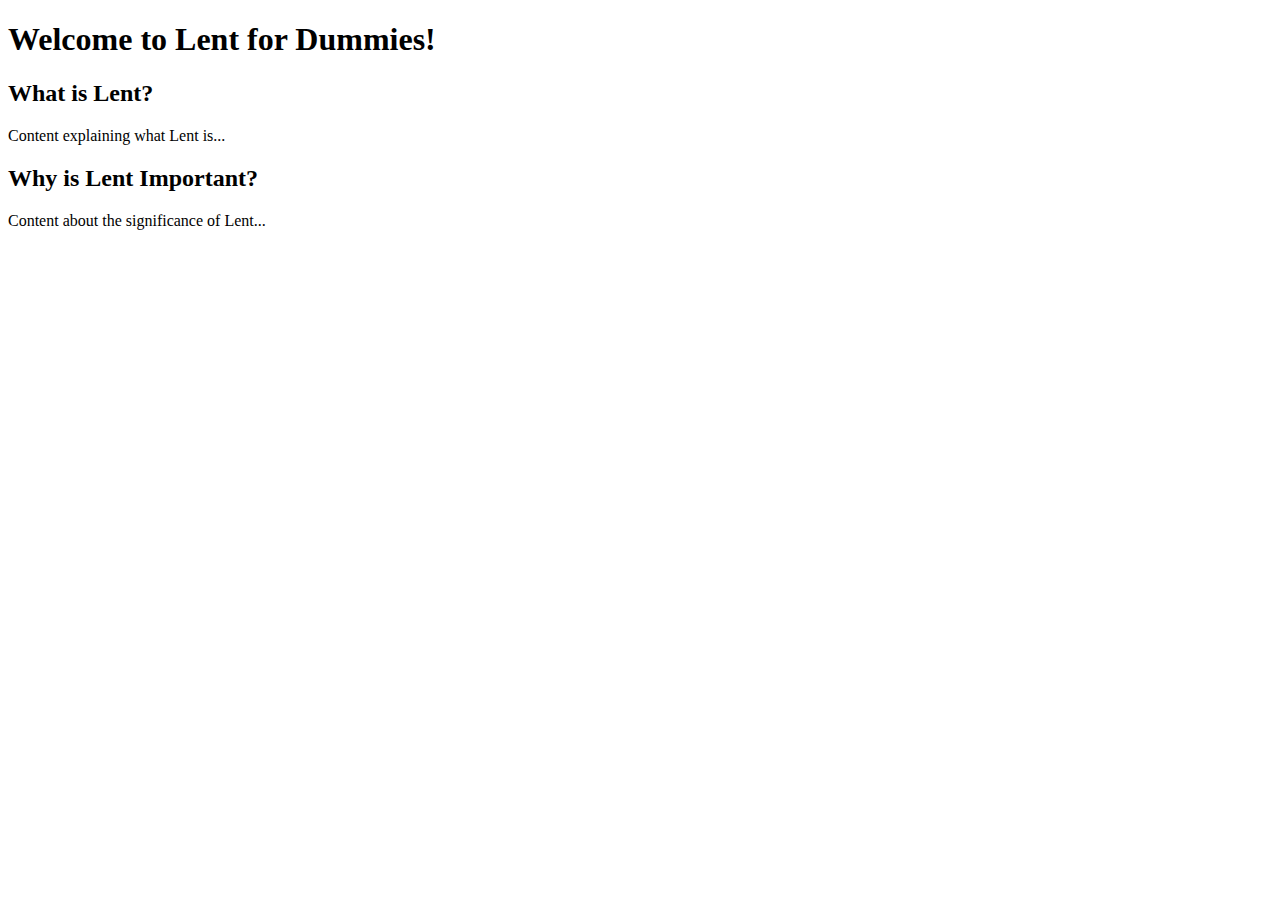
==== index.html @ c5448478 "Create index.html" ====
<!DOCTYPE html>
<html lang="en">
<head>
    <meta charset="UTF-8">
    <meta name="viewport" content="width=device-width, initial-scale=1.0">
    <title>Lent for Dummies</title>
</head>
<body>
    <header>
        <h1>Welcome to Lent for Dummies!</h1>
    </header>
    <main>
        <section>
            <h2>What is Lent?</h2>
            <p>Content explaining what Lent is...</p>
        </section>
        <section>
            <h2>Why is Lent Important?</h2>
            <p>Content about the significance of Lent...</p>
        </section>
    </main>
</body>
</html>
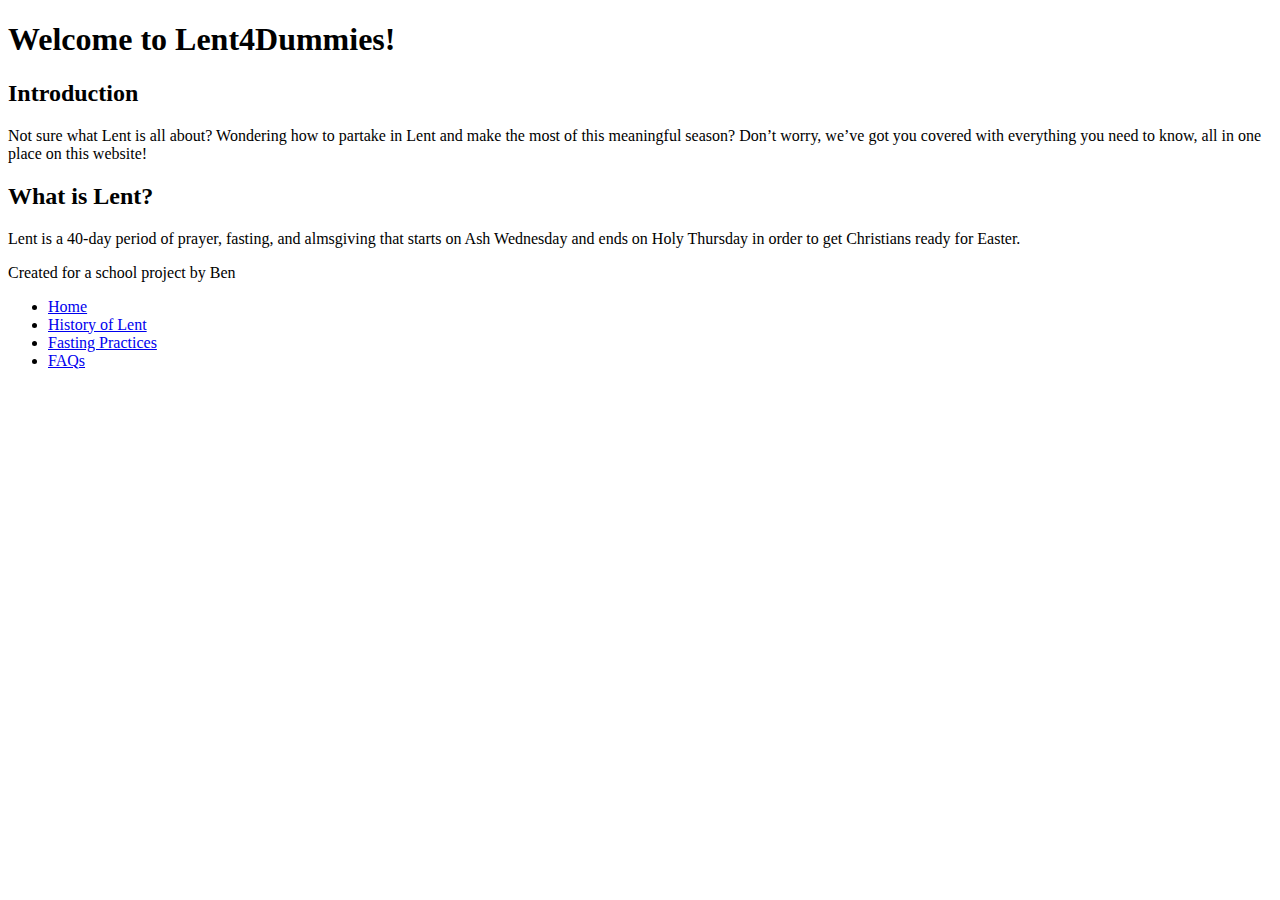
==== commit f963b224: "Update index.html" ====
--- a/index.html
+++ b/index.html
@@ -4,20 +4,37 @@
     <meta charset="UTF-8">
     <meta name="viewport" content="width=device-width, initial-scale=1.0">
     <title>Lent for Dummies</title>
+    <link rel="stylesheet" href="styles.css"> <!-- Link to a CSS file for styling -->
 </head>
 <body>
     <header>
-        <h1>Welcome to Lent for Dummies!</h1>
+        <h1>Welcome to Lent4Dummies!</h1>
     </header>
+
     <main>
         <section>
+            <h2>Introduction</h2>
+            <p>Not sure what Lent is all about? Wondering how to partake in Lent and make the most of this meaningful season? Don’t worry, we’ve got you covered with everything you need to know, all in one place on this website!</p>
+        </section>
+
+        <section>
             <h2>What is Lent?</h2>
-            <p>Content explaining what Lent is...</p>
-        </section>
-        <section>
-            <h2>Why is Lent Important?</h2>
-            <p>Content about the significance of Lent...</p>
+            <p>Lent is a 40-day period of prayer, fasting, and almsgiving that starts on Ash Wednesday and ends on Holy Thursday in order to get Christians ready for Easter. </p>
         </section>
     </main>
+
+    <footer>
+        <p>Created for a school project by Ben</p>
+    </footer>
 </body>
 </html>
+<nav>
+    <ul>
+        <li><a href="index.html">Home</a></li>
+        <li><a href="history.html">History of Lent</a></li>
+        <li><a href="fasting.html">Fasting Practices</a></li>
+        <li><a href="faq.html">FAQs</a></li>
+    </ul>
+</nav>
+
+
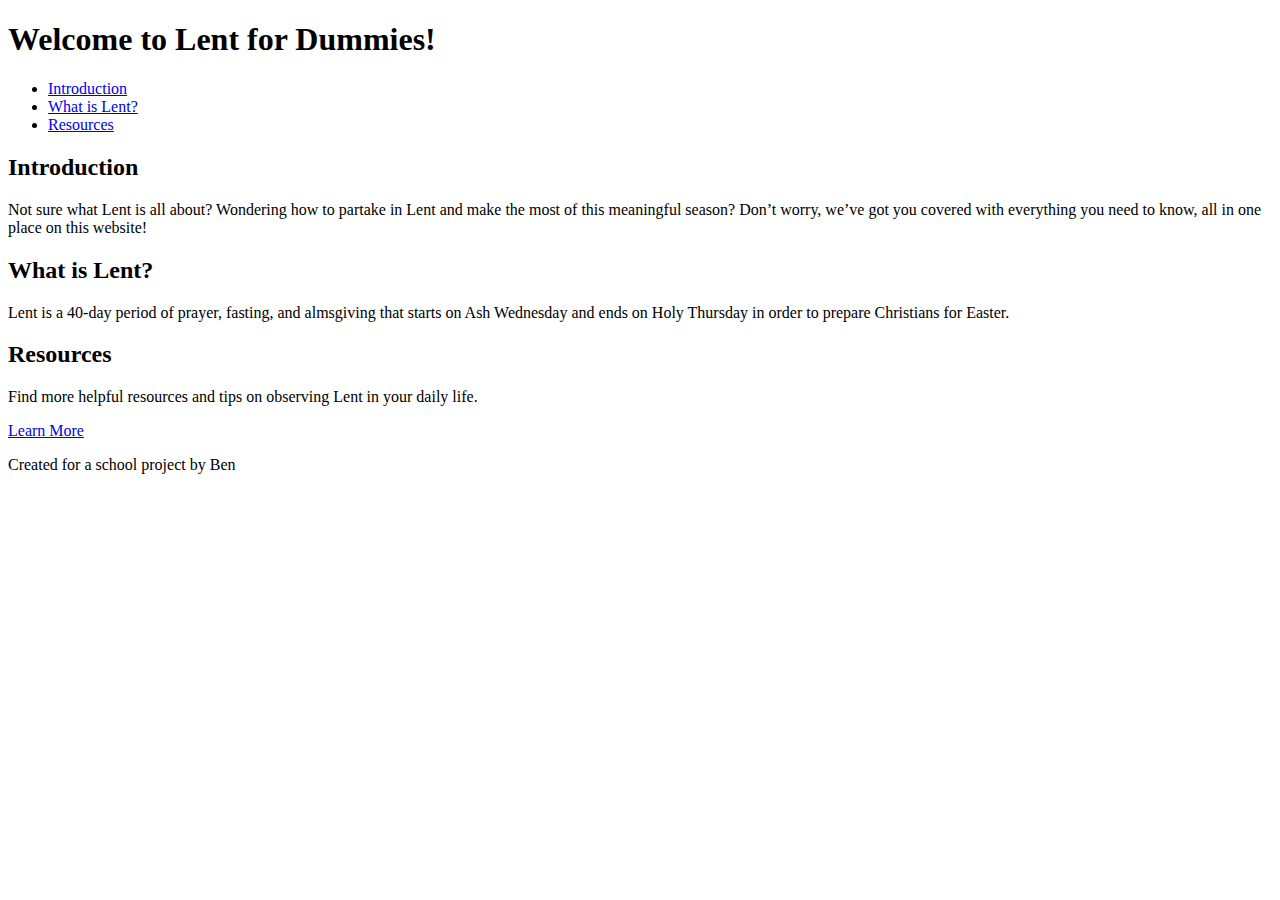
==== commit 64ba9a9f: "Update index.html" ====
--- a/index.html
+++ b/index.html
@@ -4,22 +4,37 @@
     <meta charset="UTF-8">
     <meta name="viewport" content="width=device-width, initial-scale=1.0">
     <title>Lent for Dummies</title>
-    <link rel="stylesheet" href="styles.css"> <!-- Link to a CSS file for styling -->
+    <link rel="stylesheet" href="styles.css">
 </head>
 <body>
     <header>
-        <h1>Welcome to Lent4Dummies!</h1>
+        <div class="container">
+            <h1>Welcome to Lent for Dummies!</h1>
+            <nav>
+                <ul>
+                    <li><a href="#intro">Introduction</a></li>
+                    <li><a href="#what-is-lent">What is Lent?</a></li>
+                    <li><a href="#resources">Resources</a></li>
+                </ul>
+            </nav>
+        </div>
     </header>
 
-    <main>
-        <section>
+    <main class="container">
+        <section id="intro">
             <h2>Introduction</h2>
             <p>Not sure what Lent is all about? Wondering how to partake in Lent and make the most of this meaningful season? Don’t worry, we’ve got you covered with everything you need to know, all in one place on this website!</p>
         </section>
 
-        <section>
+        <section id="what-is-lent">
             <h2>What is Lent?</h2>
-            <p>Lent is a 40-day period of prayer, fasting, and almsgiving that starts on Ash Wednesday and ends on Holy Thursday in order to get Christians ready for Easter. </p>
+            <p>Lent is a 40-day period of prayer, fasting, and almsgiving that starts on Ash Wednesday and ends on Holy Thursday in order to prepare Christians for Easter.</p>
+        </section>
+
+        <section id="resources">
+            <h2>Resources</h2>
+            <p>Find more helpful resources and tips on observing Lent in your daily life.</p>
+            <a href="#" class="btn">Learn More</a>
         </section>
     </main>
 
@@ -28,13 +43,6 @@
     </footer>
 </body>
 </html>
-<nav>
-    <ul>
-        <li><a href="index.html">Home</a></li>
-        <li><a href="history.html">History of Lent</a></li>
-        <li><a href="fasting.html">Fasting Practices</a></li>
-        <li><a href="faq.html">FAQs</a></li>
-    </ul>
-</nav>
 
 
+
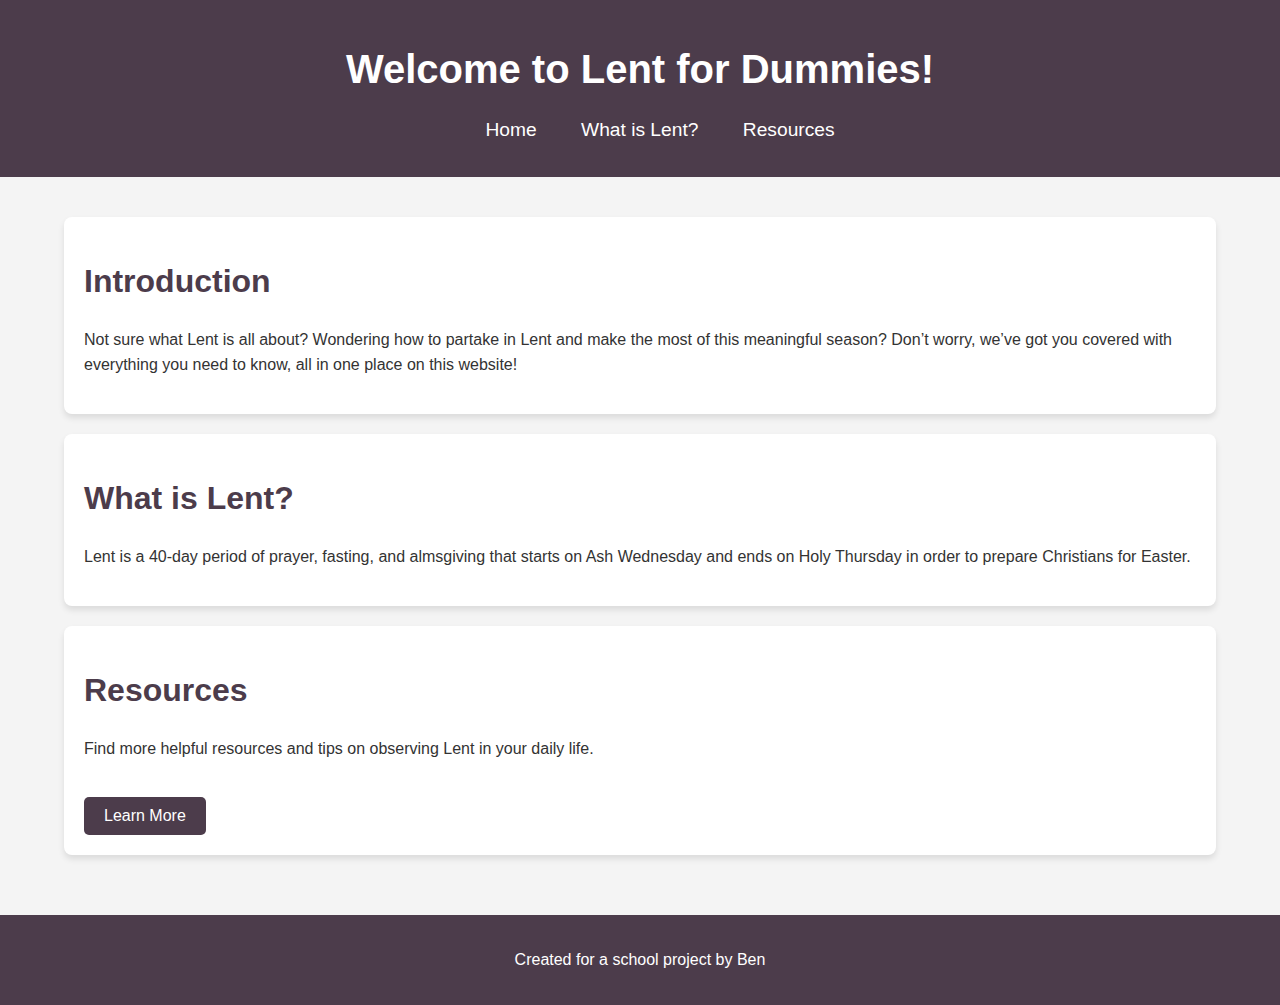
==== commit e7f87bb5: "Update index.html" ====
--- a/index.html
+++ b/index.html
@@ -11,13 +11,13 @@
         <div class="container">
             <h1>Welcome to Lent for Dummies!</h1>
             <nav>
-                <ul>
-                    <li><a href="#intro">Introduction</a></li>
-                    <li><a href="#what-is-lent">What is Lent?</a></li>
-                    <li><a href="#resources">Resources</a></li>
-                </ul>
-            </nav>
-        </div>
+    <ul>
+        <li><a href="index.html">Home</a></li>
+        <li><a href="what-is-lent.html">What is Lent?</a></li>
+        <li><a href="resources.html">Resources</a></li>
+    </ul>
+</nav>
+ </div>
     </header>
 
     <main class="container">
--- a/styles.css
+++ b/styles.css
@@ -0,0 +1,103 @@
+/* Global Styles */
+body {
+    font-family: 'Open Sans', sans-serif;
+    margin: 0;
+    padding: 0;
+    background-color: #f4f4f4;
+    color: #333;
+}
+
+.container {
+    width: 90%;
+    margin: 0 auto;
+}
+
+/* Header Styles */
+header {
+    background-color: #4C3C4B;
+    color: white;
+    padding: 20px 0;
+}
+
+header h1 {
+    text-align: center;
+    font-size: 2.5em;
+}
+
+nav ul {
+    list-style-type: none;
+    text-align: center;
+}
+
+nav ul li {
+    display: inline;
+    margin: 0 20px;
+}
+
+nav ul li a {
+    color: white;
+    text-decoration: none;
+    font-size: 1.2em;
+}
+
+/* Main Content Styles */
+main {
+    padding: 40px 0;
+}
+
+h2 {
+    font-size: 2em;
+    color: #4C3C4B;
+}
+
+section {
+    background-color: white;
+    padding: 20px;
+    margin-bottom: 20px;
+    border-radius: 8px;
+    box-shadow: 0 4px 6px rgba(0, 0, 0, 0.1);
+}
+
+section p {
+    line-height: 1.6;
+}
+
+/* Button Style */
+.btn {
+    display: inline-block;
+    background-color: #4C3C4B;
+    color: white;
+    padding: 10px 20px;
+    text-decoration: none;
+    border-radius: 5px;
+    margin-top: 20px;
+    transition: background-color 0.3s;
+}
+
+.btn:hover {
+    background-color: #5a475d;
+}
+
+/* Footer Styles */
+footer {
+    text-align: center;
+    padding: 20px;
+    background-color: #4C3C4B;
+    color: white;
+}
+
+/* Responsive Design */
+@media (max-width: 768px) {
+    header h1 {
+        font-size: 2em;
+    }
+
+    nav ul {
+        text-align: left;
+        margin-left: 20px;
+    }
+
+    section {
+        padding: 15px;
+    }
+}
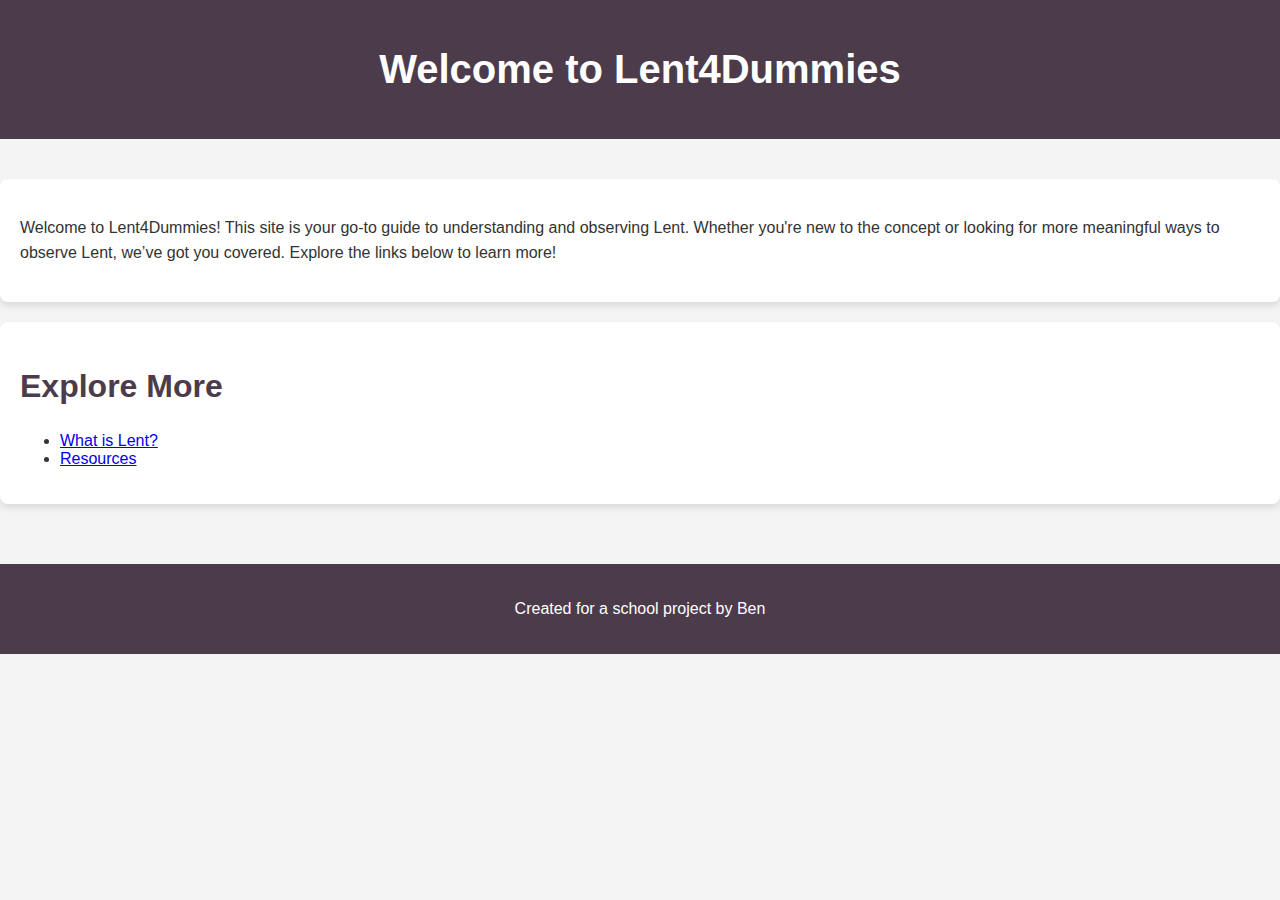
==== commit 3e323e6a: "ChangedHomePage.html" ====
--- a/index.html
+++ b/index.html
@@ -4,37 +4,26 @@
     <meta charset="UTF-8">
     <meta name="viewport" content="width=device-width, initial-scale=1.0">
     <title>Lent for Dummies</title>
-    <link rel="stylesheet" href="styles.css">
+    <link rel="stylesheet" href="styles.css"> <!-- Link to a CSS file for styling -->
 </head>
 <body>
     <header>
-        <div class="container">
-            <h1>Welcome to Lent for Dummies!</h1>
-            <nav>
-    <ul>
-        <li><a href="index.html">Home</a></li>
-        <li><a href="what-is-lent.html">What is Lent?</a></li>
-        <li><a href="resources.html">Resources</a></li>
-    </ul>
-</nav>
- </div>
+        <h1>Welcome to Lent4Dummies</h1>
     </header>
 
-    <main class="container">
-        <section id="intro">
-            <h2>Introduction</h2>
-            <p>Not sure what Lent is all about? Wondering how to partake in Lent and make the most of this meaningful season? Don’t worry, we’ve got you covered with everything you need to know, all in one place on this website!</p>
+    <main>
+        <!-- Overview section -->
+        <section class="overview">
+            <p>Welcome to Lent4Dummies! This site is your go-to guide to understanding and observing Lent. Whether you're new to the concept or looking for more meaningful ways to observe Lent, we’ve got you covered. Explore the links below to learn more!</p>
         </section>
 
-        <section id="what-is-lent">
-            <h2>What is Lent?</h2>
-            <p>Lent is a 40-day period of prayer, fasting, and almsgiving that starts on Ash Wednesday and ends on Holy Thursday in order to prepare Christians for Easter.</p>
-        </section>
-
-        <section id="resources">
-            <h2>Resources</h2>
-            <p>Find more helpful resources and tips on observing Lent in your daily life.</p>
-            <a href="#" class="btn">Learn More</a>
+        <!-- Links to other pages -->
+        <section class="links">
+            <h2>Explore More</h2>
+            <ul>
+                <li><a href="what-is-lent.html">What is Lent?</a></li>
+                <li><a href="resources.html">Resources</a></li>
+            </ul>
         </section>
     </main>
 
@@ -43,6 +32,3 @@
     </footer>
 </body>
 </html>
-
-
-
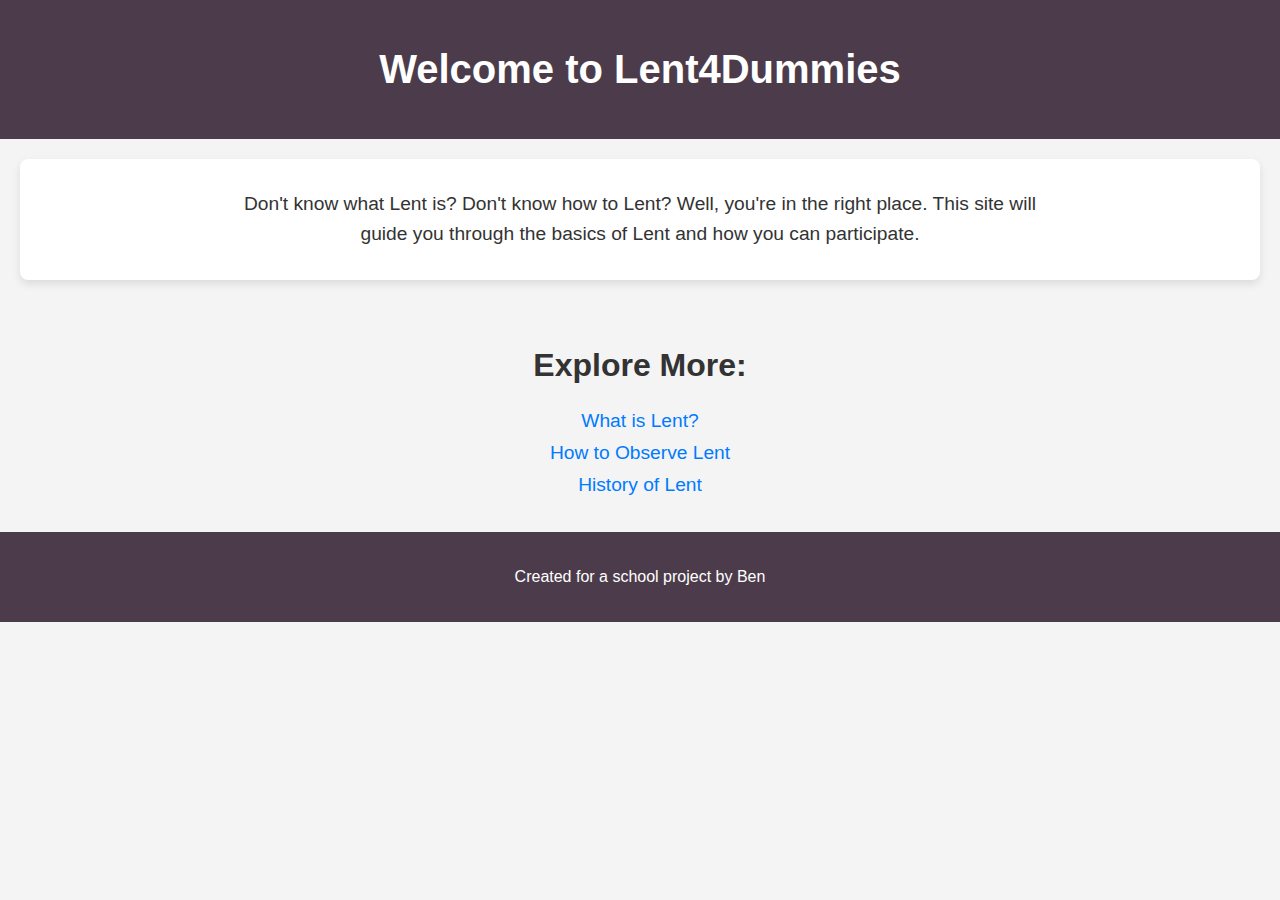
==== commit 4a30cda0: "Update index.html" ====
--- a/index.html
+++ b/index.html
@@ -3,8 +3,8 @@
 <head>
     <meta charset="UTF-8">
     <meta name="viewport" content="width=device-width, initial-scale=1.0">
-    <title>Lent for Dummies</title>
-    <link rel="stylesheet" href="styles.css"> <!-- Link to a CSS file for styling -->
+    <title>Welcome to Lent4Dummies</title>
+    <link rel="stylesheet" href="styles.css">
 </head>
 <body>
     <header>
@@ -12,17 +12,18 @@
     </header>
 
     <main>
-        <!-- Overview section -->
+        <!-- Overview Section -->
         <section class="overview">
-            <p>Welcome to Lent4Dummies! This site is your go-to guide to understanding and observing Lent. Whether you're new to the concept or looking for more meaningful ways to observe Lent, we’ve got you covered. Explore the links below to learn more!</p>
+            <p>Don't know what Lent is? Don't know how to Lent? Well, you're in the right place. This site will guide you through the basics of Lent and how you can participate.</p>
         </section>
 
-        <!-- Links to other pages -->
+        <!-- Links Section -->
         <section class="links">
-            <h2>Explore More</h2>
+            <h2>Explore More:</h2>
             <ul>
-                <li><a href="what-is-lent.html">What is Lent?</a></li>
-                <li><a href="resources.html">Resources</a></li>
+                <li><a href="what_is_lent.html">What is Lent?</a></li>
+                <li><a href="how_to_lent.html">How to Observe Lent</a></li>
+                <li><a href="lent_history.html">History of Lent</a></li>
             </ul>
         </section>
     </main>
--- a/styles.css
+++ b/styles.css
@@ -24,58 +24,50 @@
     font-size: 2.5em;
 }
 
-nav ul {
-    list-style-type: none;
+/* Overview Section */
+.overview {
     text-align: center;
+    padding: 30px;
+    margin: 20px;
+    background-color: #fff;
+    border-radius: 8px;
+    box-shadow: 0 4px 8px rgba(0, 0, 0, 0.1);
 }
 
-nav ul li {
-    display: inline;
-    margin: 0 20px;
+.overview p {
+    font-size: 1.2em;
+    line-height: 1.6;
+    max-width: 800px;
+    margin: 0 auto;
 }
 
-nav ul li a {
-    color: white;
+/* Links Section */
+.links {
+    text-align: center;
+    padding: 20px;
+}
+
+.links h2 {
+    font-size: 2em;
+}
+
+.links ul {
+    list-style: none;
+    padding: 0;
+}
+
+.links li {
+    margin: 10px 0;
+}
+
+.links a {
     text-decoration: none;
+    color: #007bff;
     font-size: 1.2em;
 }
 
-/* Main Content Styles */
-main {
-    padding: 40px 0;
-}
-
-h2 {
-    font-size: 2em;
-    color: #4C3C4B;
-}
-
-section {
-    background-color: white;
-    padding: 20px;
-    margin-bottom: 20px;
-    border-radius: 8px;
-    box-shadow: 0 4px 6px rgba(0, 0, 0, 0.1);
-}
-
-section p {
-    line-height: 1.6;
-}
-
-/* Button Style */
-.btn {
-    display: inline-block;
-    background-color: #4C3C4B;
-    color: white;
-    padding: 10px 20px;
-    text-decoration: none;
-    border-radius: 5px;
-    margin-top: 20px;
-    transition: background-color 0.3s;
-}
-
-.btn:hover {
-    background-color: #5a475d;
+.links a:hover {
+    text-decoration: underline;
 }
 
 /* Footer Styles */
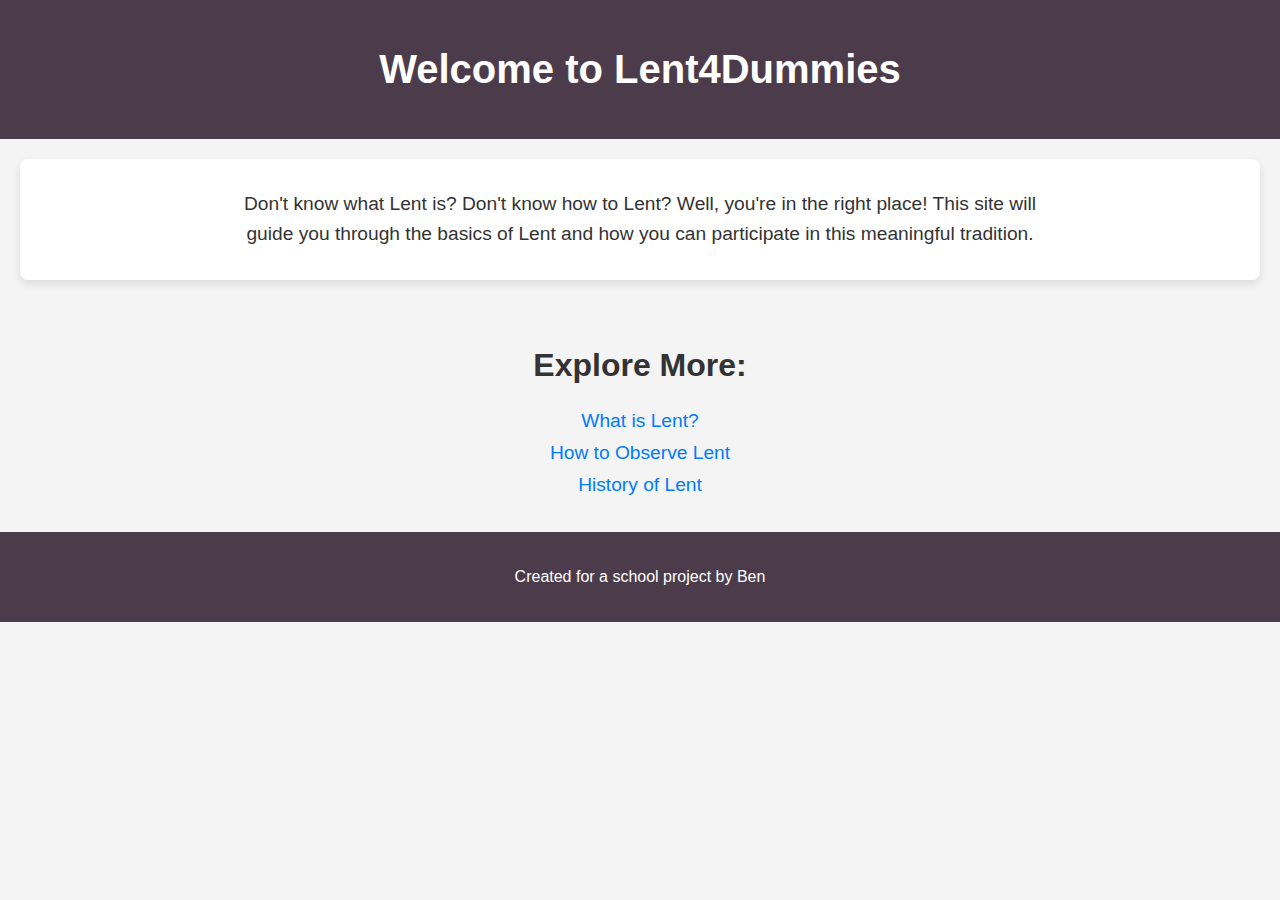
==== commit 99674863: "Update index.html" ====
--- a/index.html
+++ b/index.html
@@ -14,7 +14,7 @@
     <main>
         <!-- Overview Section -->
         <section class="overview">
-            <p>Don't know what Lent is? Don't know how to Lent? Well, you're in the right place. This site will guide you through the basics of Lent and how you can participate.</p>
+            <p>Don't know what Lent is? Don't know how to Lent? Well, you're in the right place! This site will guide you through the basics of Lent and how you can participate in this meaningful tradition.</p>
         </section>
 
         <!-- Links Section -->
--- a/styles.css
+++ b/styles.css
@@ -84,11 +84,6 @@
         font-size: 2em;
     }
 
-    nav ul {
-        text-align: left;
-        margin-left: 20px;
-    }
-
     section {
         padding: 15px;
     }
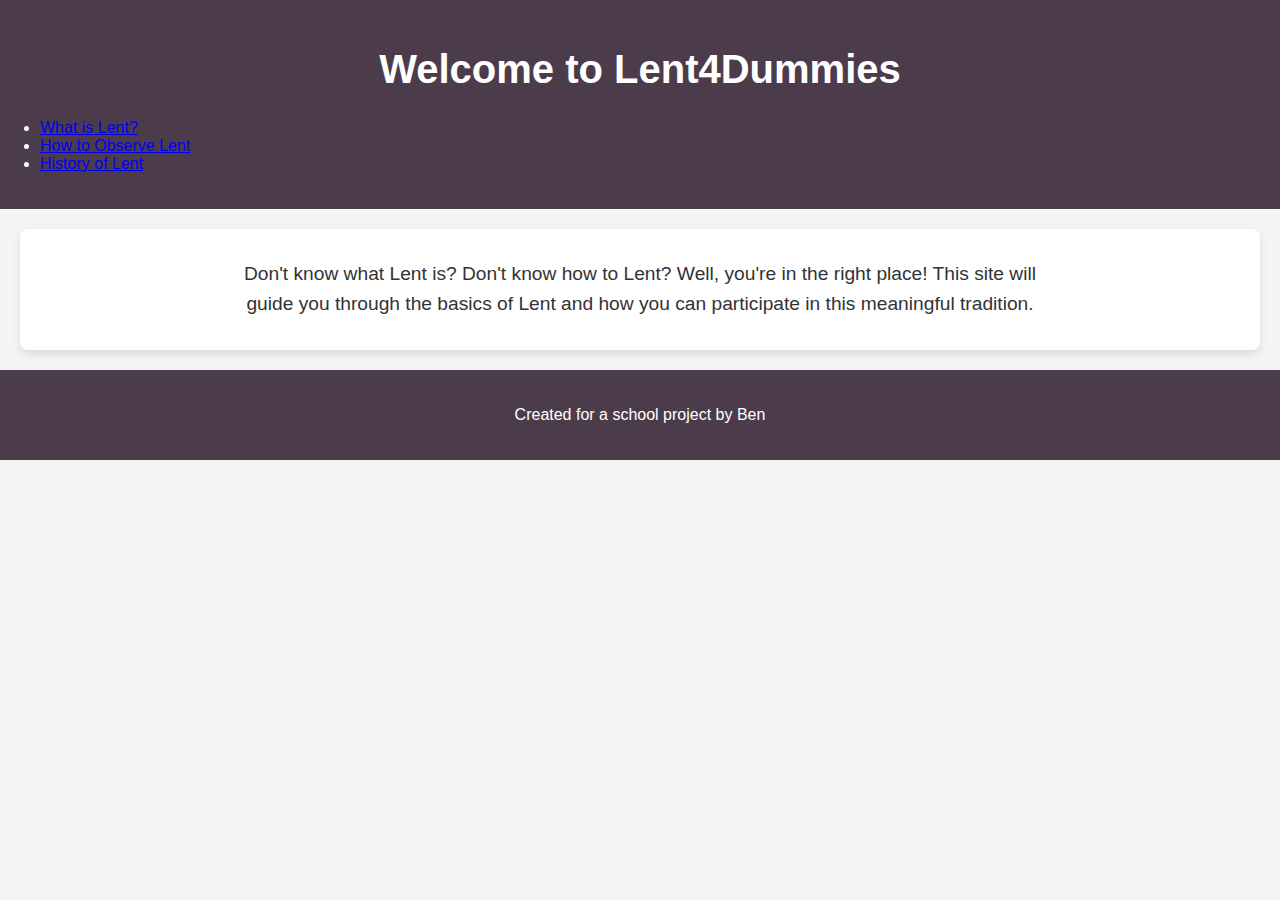
==== commit b4a57d82: "Update index.html" ====
--- a/index.html
+++ b/index.html
@@ -9,22 +9,20 @@
 <body>
     <header>
         <h1>Welcome to Lent4Dummies</h1>
+        <!-- Links directly under the title, inside the header bar -->
+        <nav>
+            <ul>
+                <li><a href="what_is_lent.html">What is Lent?</a></li>
+                <li><a href="how_to_lent.html">How to Observe Lent</a></li>
+                <li><a href="lent_history.html">History of Lent</a></li>
+            </ul>
+        </nav>
     </header>
 
     <main>
         <!-- Overview Section -->
         <section class="overview">
             <p>Don't know what Lent is? Don't know how to Lent? Well, you're in the right place! This site will guide you through the basics of Lent and how you can participate in this meaningful tradition.</p>
-        </section>
-
-        <!-- Links Section -->
-        <section class="links">
-            <h2>Explore More:</h2>
-            <ul>
-                <li><a href="what_is_lent.html">What is Lent?</a></li>
-                <li><a href="how_to_lent.html">How to Observe Lent</a></li>
-                <li><a href="lent_history.html">History of Lent</a></li>
-            </ul>
         </section>
     </main>
 
